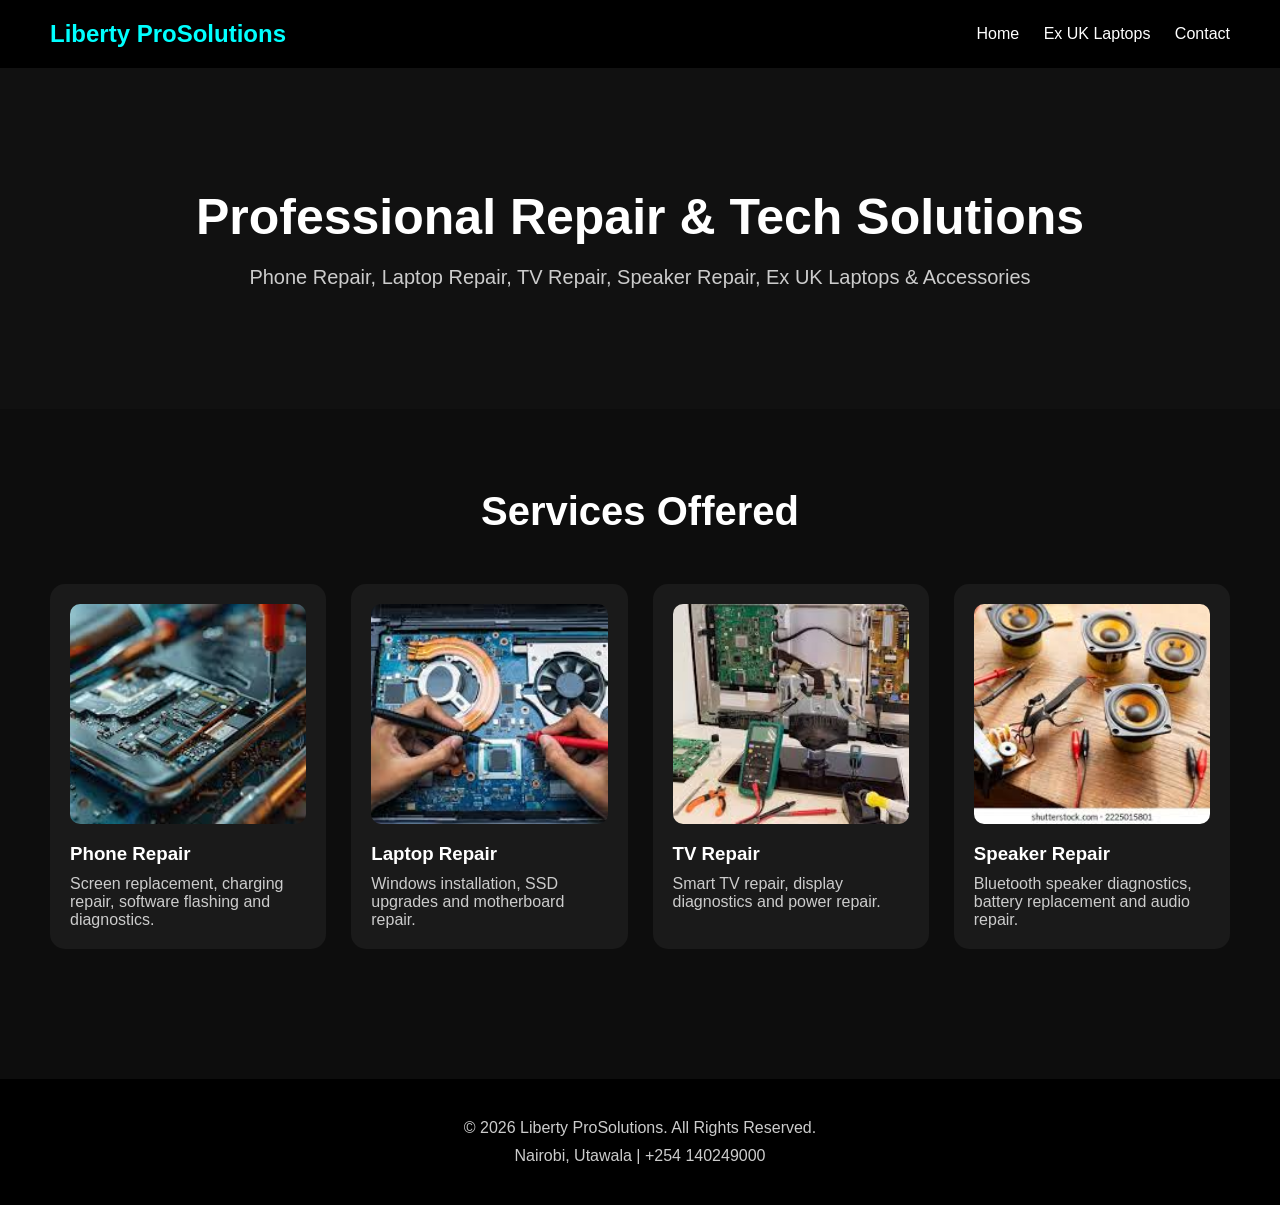
==== index.html @ a57730a5 "Rename index to index.html" ====
<!DOCTYPE html>
<html lang="en">
<head>
    <meta charset="UTF-8">
    <meta name="viewport" content="width=device-width, initial-scale=1.0">
    <title>Liberty ProSolutions</title>

    <link rel="stylesheet" href="style.css">
</head>

<body>

  
    <nav>

        <h1>Liberty ProSolutions</h1>

        <div class="links">
            <a href="home.html">Home</a>
            <a href="exuk.html">Ex UK Laptops</a>
            <a href="contact.html">Contact</a>
        </div>

    </nav>

  
    <section class="hero">

        <h2>Professional Repair & Tech Solutions</h2>

        <p>
            Phone Repair, Laptop Repair,
            TV Repair, Speaker Repair,
            Ex UK Laptops & Accessories
        </p>

    </section>


    <section class="services">

        <h2>Services Offered</h2>

        <div class="service-container">

            <div class="card">

              
                <img src="images/phone.jfif" alt="Phone Repair">

                <h3>Phone Repair</h3>

                <p>
                    Screen replacement, charging repair,
                    software flashing and diagnostics.
                </p>

            </div>

            <div class="card">

               
                <img src="images/nov.jfif" alt="Laptop Repair">

                <h3>Laptop Repair</h3>

                <p>
                    Windows installation,
                    SSD upgrades and motherboard repair.
                </p>

            </div>

            <div class="card">

               
                <img src="images/tv.jfif" alt="TV Repair">

                <h3>TV Repair</h3>

                <p>
                    Smart TV repair,
                    display diagnostics and power repair.
                </p>

            </div>

            <div class="card">

              
                <img src="images/speakers.jfif" alt="Speaker Repair">

                <h3>Speaker Repair</h3>

                <p>
                    Bluetooth speaker diagnostics,
                    battery replacement and audio repair.
                </p>

            </div>

        </div>

    </section>

</body>
<footer class="footer">

    <p>
        © 2026 Liberty ProSolutions.
        All Rights Reserved.
    </p>

    <p>
        Nairobi, Utawala |
        +254 140249000
    </p>

</footer>
</html>
---- style.css ----
*{
    margin:0;
    padding:0;
    box-sizing:border-box;
}

body{
    font-family:Arial;
    background:#0d0d0d;
    color:white;
}

/* NAVBAR */
nav{
    display:flex;
    justify-content:space-between;
    align-items:center;

    padding:20px 50px;

    background:black;
}

nav h1{
    color:cyan;
}

.links a{
    color:white;
    text-decoration:none;

    margin-left:20px;
}

.links a:hover{
    color:cyan;
}

/* HERO */
.hero{
    text-align:center;

    padding:120px 20px;

    background:#111;
}

.hero h2{
    font-size:50px;
    margin-bottom:20px;
}

.hero p{
    font-size:20px;
    color:#cccccc;
}

/* SERVICES */
.services{
    padding:80px 50px;
}

.services h2{
    text-align:center;

    margin-bottom:50px;

    font-size:40px;
}

.service-container{
    display:grid;

    grid-template-columns:
    repeat(auto-fit,minmax(250px,1fr));

    gap:25px;
}

.card{
    background:#1a1a1a;

    padding:20px;

    border-radius:15px;

    transition:0.3s;
}

.card:hover{
    transform:translateY(-10px);

    border:1px solid cyan;
}

.card img{
    width:100%;

    height:220px;

    object-fit:cover;

    border-radius:10px;

    margin-bottom:15px;
}

.card h3{
    margin-bottom:10px;
}

.card h4{
    color:cyan;

    margin-bottom:10px;
}

.card p{
    color:#cccccc;
}

/* CONTACT */
.contact{
    padding:100px 20px;

    text-align:center;
}

.contact h2{
    margin-bottom:40px;

    font-size:40px;
}

.contact-box{
    background:#1a1a1a;

    width:60%;

    margin:auto;

    padding:40px;

    border-radius:15px;
}

.contact-box p{
    margin:20px 0;

    font-size:20px;
}

/* MOBILE */
@media(max-width:768px){

    nav{
        flex-direction:column;

        gap:20px;
    }

    .hero h2{
        font-size:35px;
    }

    .contact-box{
        width:100%;
    }

}
.footer{

    background:black;

    padding:30px;

    text-align:center;

    color:#cccccc;

    margin-top:50px;
}

.footer p{
    margin:10px 0;
}
.contact-box a{

    color:cyan;

    text-decoration:none;

    font-weight:bold;
}

.contact-box a:hover{

    text-decoration:underline;
}
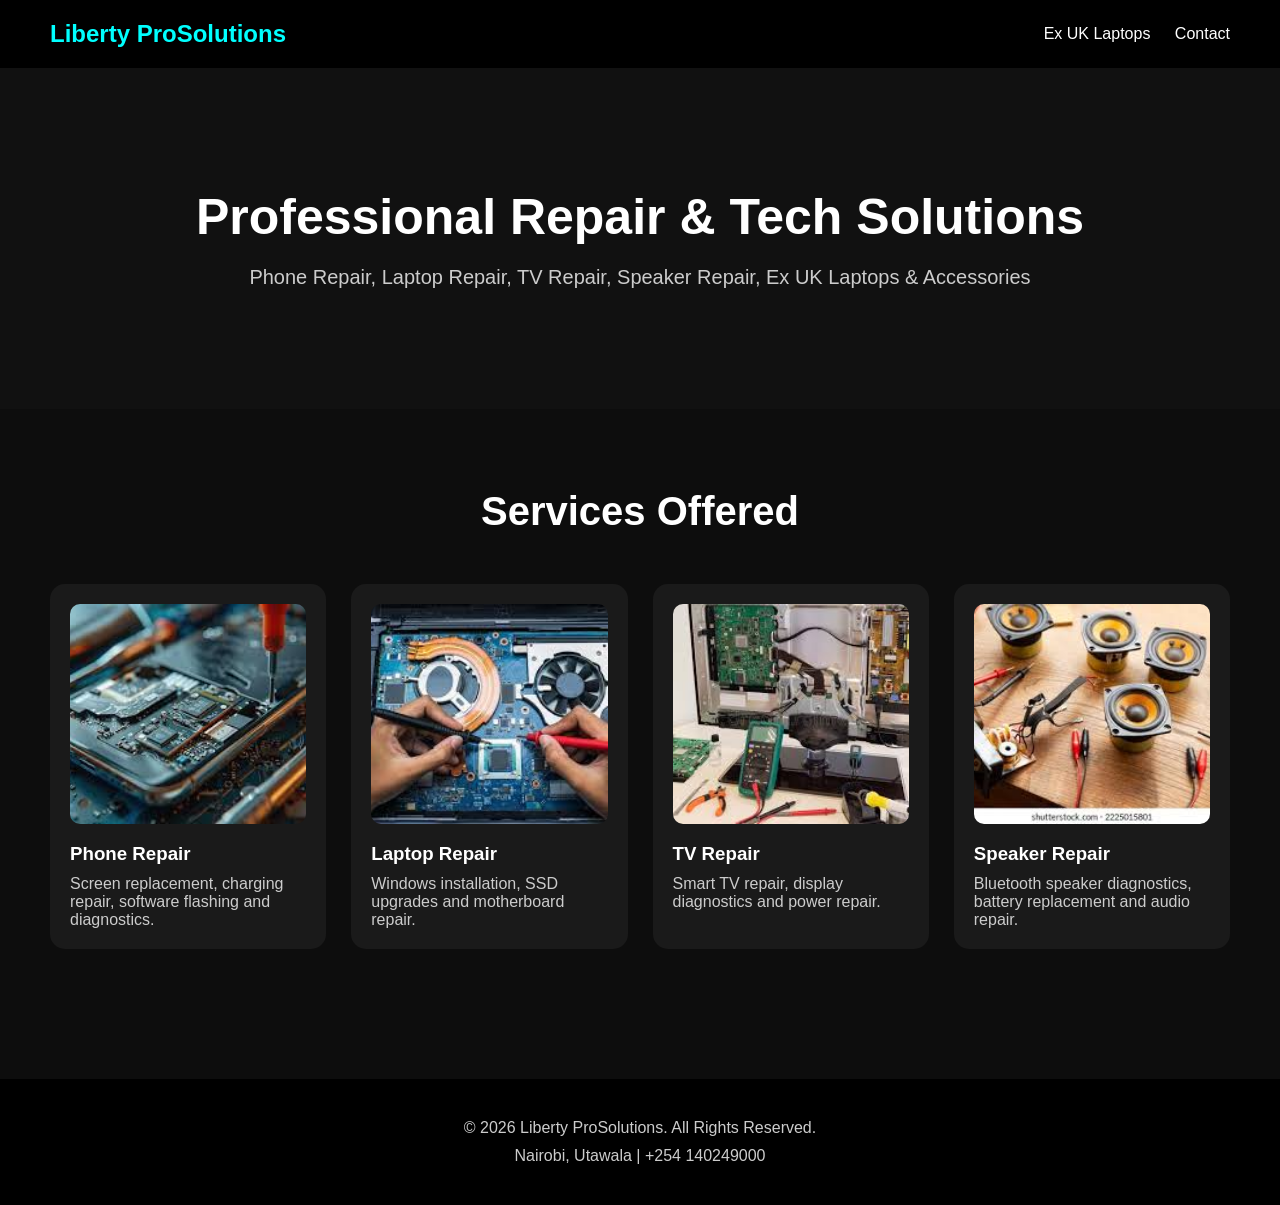
==== commit f11dee52: "Remove Home link from index.html" ====
--- a/index.html
+++ b/index.html
@@ -16,7 +16,6 @@
         <h1>Liberty ProSolutions</h1>
 
         <div class="links">
-            <a href="home.html">Home</a>
             <a href="exuk.html">Ex UK Laptops</a>
             <a href="contact.html">Contact</a>
         </div>
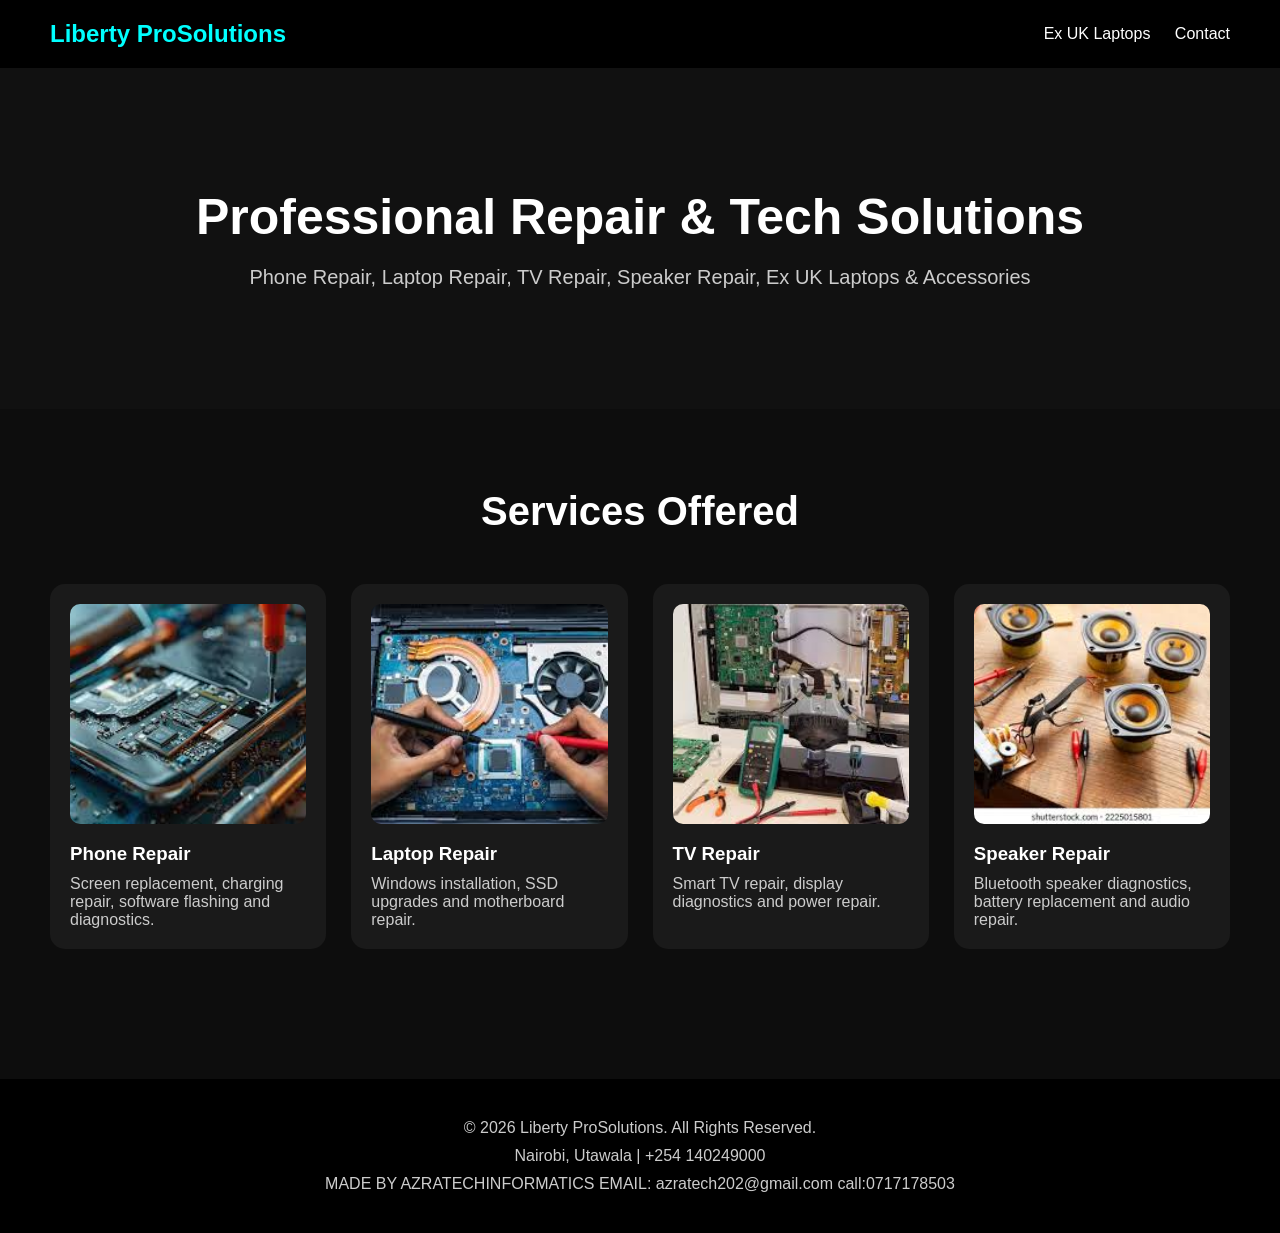
==== commit 243d90ce: "Update index.html" ====
--- a/index.html
+++ b/index.html
@@ -114,6 +114,7 @@
         Nairobi, Utawala |
         +254 140249000
     </p>
+    <P>MADE BY AZRATECHINFORMATICS EMAIL: azratech202@gmail.com call:0717178503</P>
 
 </footer>
 </html>
--- a/style.css
+++ b/style.css
@@ -23,6 +23,7 @@
 
 nav h1{
     color:cyan;
+    maragin-center::
 }
 
 .links a{
@@ -196,4 +197,4 @@
 .contact-box a:hover{
 
     text-decoration:underline;
-}+}
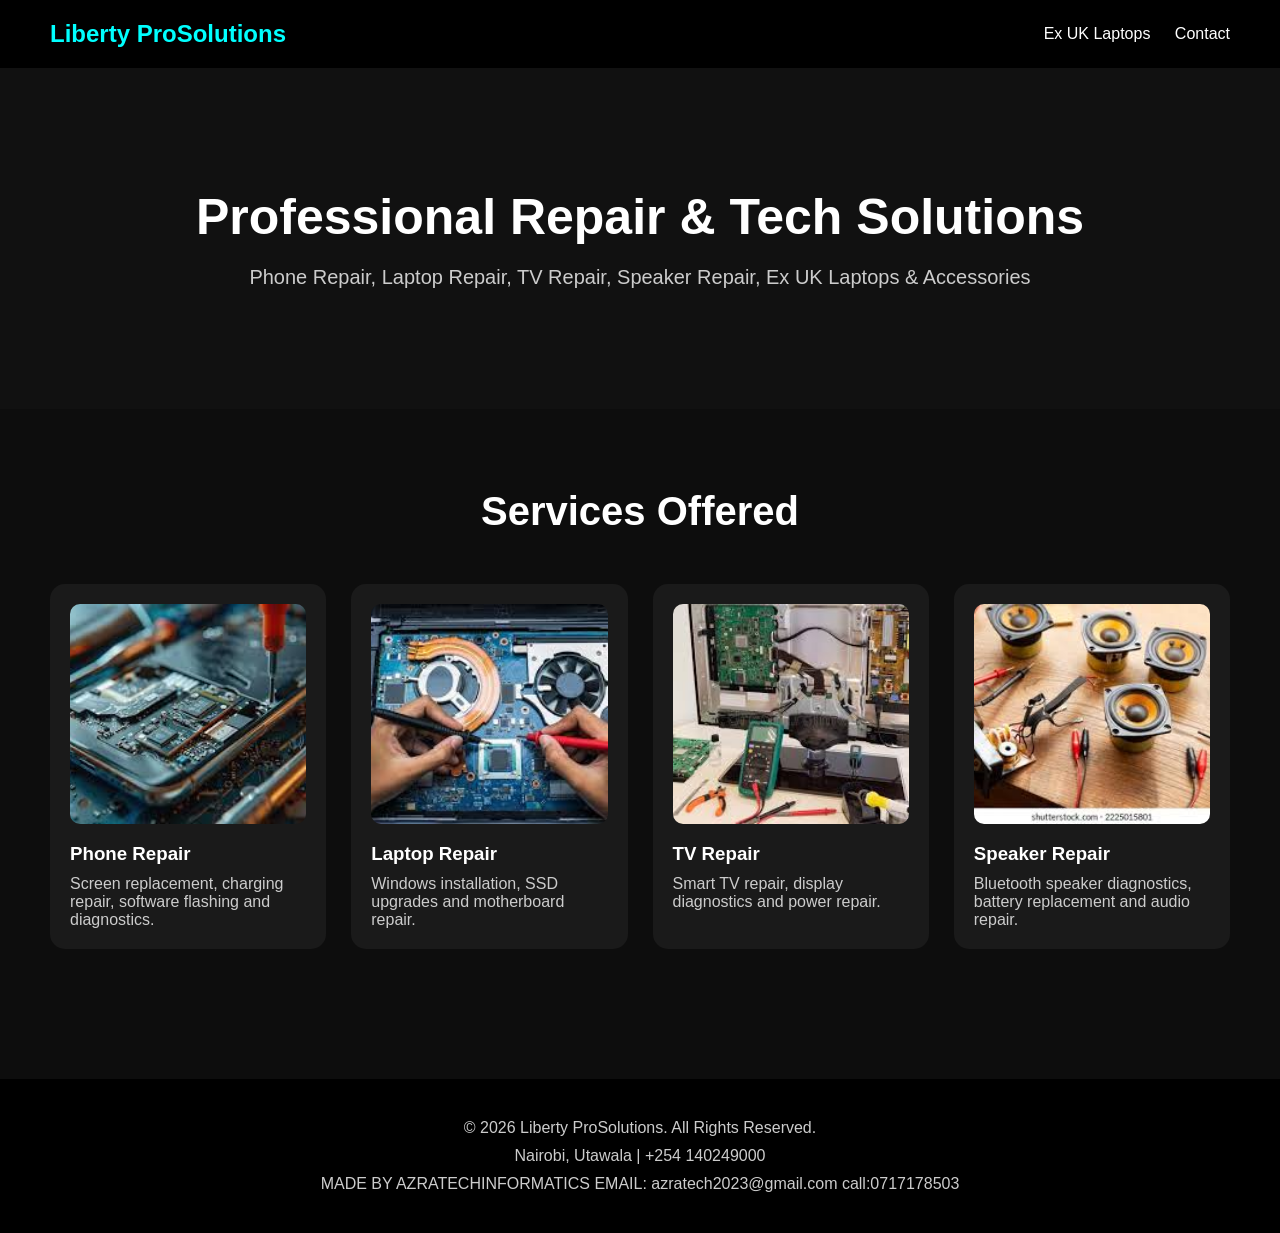
==== commit 67793e68: "Update email address in footer of index.html" ====
--- a/index.html
+++ b/index.html
@@ -114,7 +114,7 @@
         Nairobi, Utawala |
         +254 140249000
     </p>
-    <P>MADE BY AZRATECHINFORMATICS EMAIL: azratech202@gmail.com call:0717178503</P>
+    <P>MADE BY AZRATECHINFORMATICS EMAIL: azratech2023@gmail.com call:0717178503</P>
 
 </footer>
 </html>
